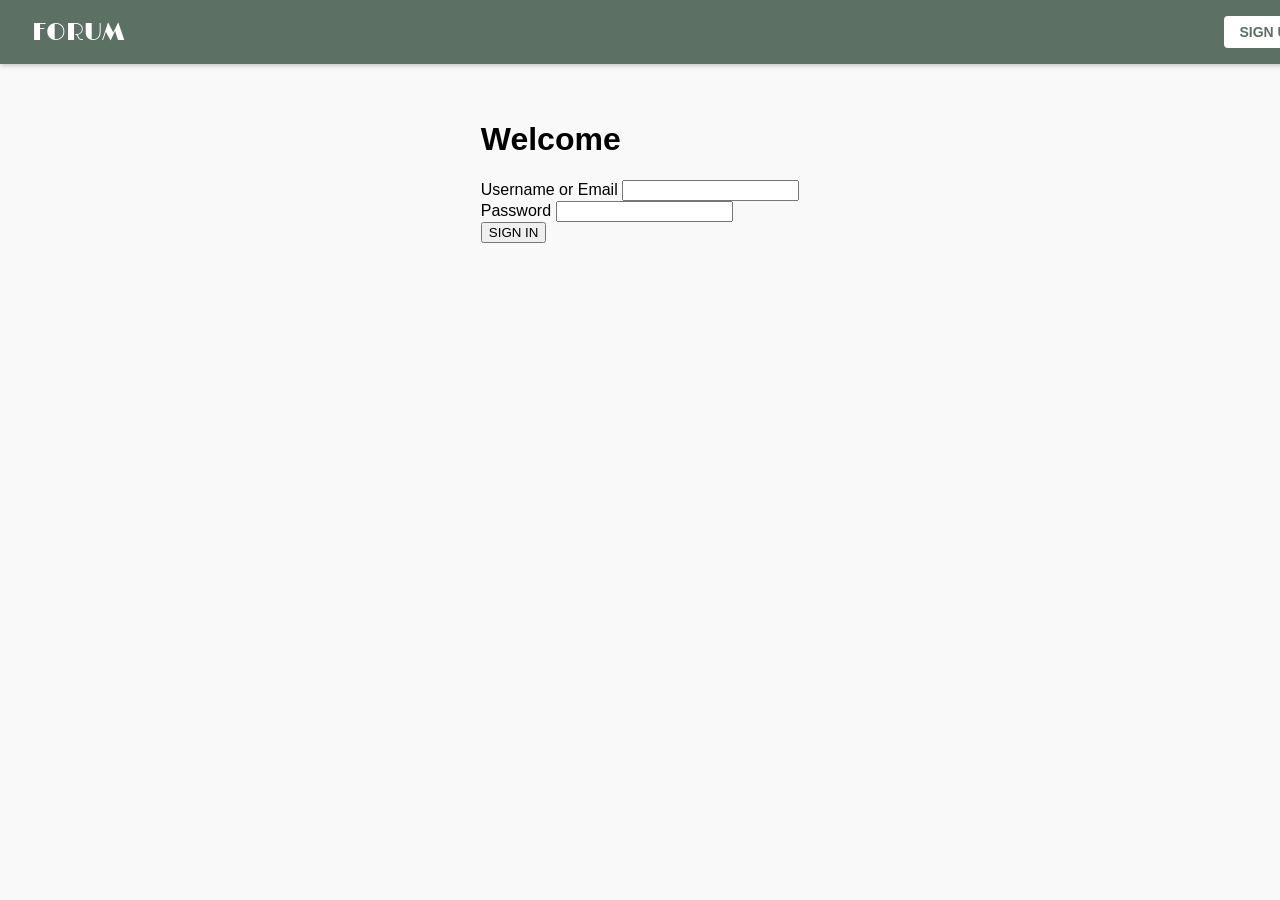
==== frontend/index.html @ 56137d8d "added functionality" ====
<!DOCTYPE html>
<html lang="en">
  <head>
    <meta charset="UTF-8" />
    <meta name="viewport" content="width=device-width, initial-scale=1.0" />
    <link rel="stylesheet" type="text/css" href="styles.css" />
    <title>real-time-forum</title>
  </head>
  <body>
    <header>
      <div class="logo">FORUM</div>
      <div class="nav-right"></div>
    </header>
    <div class="container"></div>
    <script src="js/utils.js"></script>
    <script src="js/auth.js"></script>
    <script src="js/post.js"></script>
    <script src="js/home.js"></script>
    <script src="js/index.js"></script>
  </body>
</html>
---- frontend/styles.css ----
/* Import fonts */
@import url('https://fonts.googleapis.com/css2?family=Material+Symbols+Outlined');
@import url('https://fonts.googleapis.com/css2?family=Limelight&display=swap');

/* General body styling */
body {
    font-family: Arial, sans-serif;
    background: #f9f9f9;
    margin: 0;
    padding: 0;
    height: 100vh;
    display: flex;
    flex-direction: column;
    overflow: auto;
}

/* Header */
header {
    display: flex;
    justify-content: space-between;
    align-items: center;
    padding: 1rem 2rem;
    background-color: #5C7164;
    color: white;
    position: fixed;
    top: 0;
    width: 100%;
    z-index: 1000;
    box-shadow: 0 2px 5px rgba(0, 0, 0, 0.2);
}

header .logo {
    font-family: 'Limelight', Helvetica, sans-serif;
    font-size: 24px;
    cursor: pointer;
}

header .nav-right {
    display: flex;
    align-items: center;
    gap: 15px;
}

header .nav-right button {
    padding: 8px 15px;
    background-color: white;
    color: #5C7164;
    border: none;
    border-radius: 4px;
    cursor: pointer;
    font-size: 14px;
    font-weight: bold;
}

header .nav-right button:hover {
    background-color: #e5f0e5;
}

/* Main container */
.container {
    margin-top: 80px;
    padding: 20px;
    display: flex;
    flex-direction: column;
    gap: 20px;
    align-items: center;
}

/* Post Board */
post-board {
    display: flex;
    flex-direction: column;
    gap: 20px;
    width: 100%;
    max-width: 800px;
}

/* Post Element */
post-element {
    display: flex;
    flex-direction: column;
    padding: 15px;
    border: 1px solid #ddd;
    border-radius: 5px;
    background-color: #fff;
    box-shadow: 0 2px 5px rgba(0, 0, 0, 0.1);
    transition: transform 0.2s ease, box-shadow 0.2s ease;
    cursor: pointer;
}

post-element:hover {
    transform: translateY(-3px);
    box-shadow: 0 4px 10px rgba(0, 0, 0, 0.2);
}

post-element .post-header {
    display: flex;
    justify-content: space-between;
    align-items: center;
    margin-bottom: 10px;
}

post-element .post-header h3 {
    margin: 0;
    font-size: 20px;
    color: #5C7164;
}

post-element .post-header p {
    margin: 0;
    font-size: 14px;
    color: #888;
}

post-element .post-body {
    margin-bottom: 10px;
    font-size: 16px;
    color: #333;
}

post-element .post-footer {
    font-size: 12px;
    color: #888;
    text-align: right;
}

/* Post Form */
post-form {
    display: flex;
    flex-direction: column;
    gap: 10px;
    padding: 15px;
    border: 1px solid #ddd;
    border-radius: 5px;
    background-color: #fff;
    box-shadow: 0 2px 5px rgba(0, 0, 0, 0.1);
    width: 100%;
    max-width: 800px;
}

post-form input[type="text"],
post-form textarea,
post-form select {
    width: 100%;
    padding: 10px;
    border: 1px solid #ccc;
    border-radius: 4px;
    font-size: 16px;
}

post-form button {
    align-self: flex-end;
    padding: 10px 20px;
    background-color: #5C7164;
    color: white;
    border: none;
    border-radius: 4px;
    cursor: pointer;
    font-size: 14px;
    font-weight: bold;
}

post-form button:hover {
    background-color: #74907f;
}

/* User List */
user-list {
    display: flex;
    flex-direction: column;
    gap: 10px;
    width: 100%;
    max-width: 300px;
}

user-element {
    padding: 10px;
    border: 1px solid #ddd;
    border-radius: 5px;
    background-color: #fff;
    cursor: pointer;
    transition: background-color 0.2s;
}

/* Footer */
footer {
    background-color: #5C7164;
    color: white;
    text-align: center;
    padding: 1rem 0;
    position: fixed;
    bottom: 0;
    width: 100%;
    z-index: 1000;
}
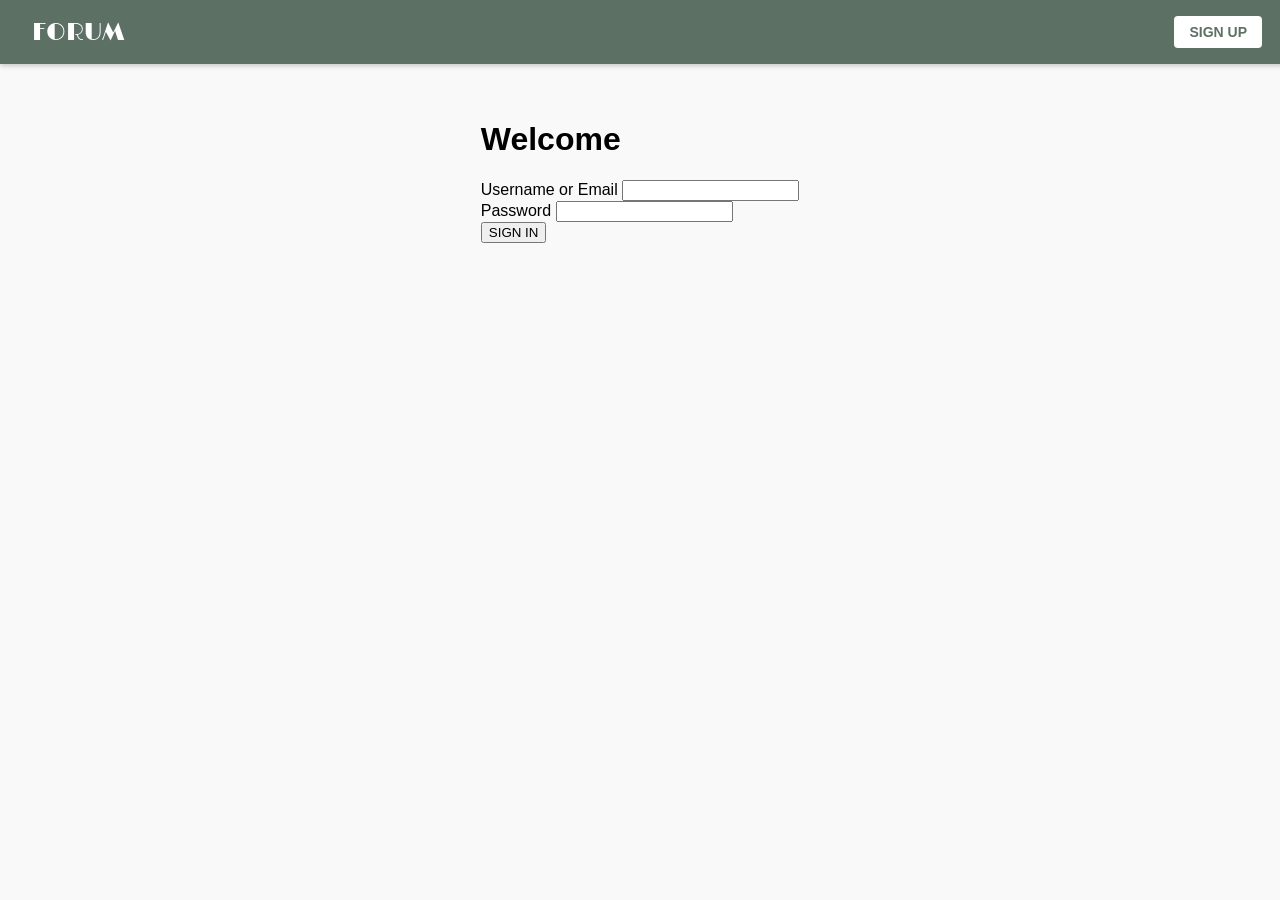
==== commit f46fff9f: "changed messages" ====
--- a/frontend/index.html
+++ b/frontend/index.html
@@ -4,6 +4,7 @@
     <meta charset="UTF-8" />
     <meta name="viewport" content="width=device-width, initial-scale=1.0" />
     <link rel="stylesheet" type="text/css" href="styles.css" />
+    <link rel="icon" type="image/png" href="/favicon.ico" />
     <title>real-time-forum</title>
   </head>
   <body>
--- a/frontend/styles.css
+++ b/frontend/styles.css
@@ -39,6 +39,7 @@
     display: flex;
     align-items: center;
     gap: 15px;
+    padding-right: 50px;
 }
 
 header .nav-right button {
@@ -86,6 +87,7 @@
     box-shadow: 0 2px 5px rgba(0, 0, 0, 0.1);
     transition: transform 0.2s ease, box-shadow 0.2s ease;
     cursor: pointer;
+    margin-top: 10px;
 }
 
 post-element:hover {
@@ -134,14 +136,13 @@
     border-radius: 5px;
     background-color: #fff;
     box-shadow: 0 2px 5px rgba(0, 0, 0, 0.1);
-    width: 100%;
     max-width: 800px;
 }
 
 post-form input[type="text"],
 post-form textarea,
 post-form select {
-    width: 100%;
+    width: 90%;
     padding: 10px;
     border: 1px solid #ccc;
     border-radius: 4px;
@@ -158,22 +159,146 @@
     cursor: pointer;
     font-size: 14px;
     font-weight: bold;
+    margin-top: 10px;
 }
 
 post-form button:hover {
     background-color: #74907f;
 }
 
+/* Chat Window */
+chat-window {
+    position: fixed;
+    bottom: 20px;
+    right: 20px;
+    width: 300px;
+    max-height: 400px;
+    background-color: #fff;
+    border: 1px solid #ddd;
+    border-radius: 5px;
+    box-shadow: 0 4px 8px rgba(0, 0, 0, 0.2);
+    display: flex;
+    flex-direction: column;
+    z-index: 1000;
+    overflow: hidden;
+}
+
+/* Chat Header */
+chat-window .chat-header {
+    display: flex;
+    justify-content: space-between;
+    align-items: center;
+    background-color: #5C7164;
+    color: white;
+    padding: 10px;
+    border-top-left-radius: 5px;
+    border-top-right-radius: 5px;
+    font-size: 16px;
+    font-weight: bold;
+}
+
+chat-window .chat-header button {
+    background: none;
+    border: none;
+    color: white;
+    font-size: 18px;
+    cursor: pointer;
+}
+
+chat-window .chat-header button:hover {
+    color: #ddd;
+}
+
+/* Chat Body */
+chat-window .chat-body {
+    flex: 1;
+    overflow-y: auto;
+    padding: 10px;
+    background-color: #f9f9f9;
+    display: flex;
+    flex-direction: column;
+    gap: 10px;
+}
+
+/* Chat Footer */
+chat-window .chat-footer {
+    display: flex;
+    padding: 10px;
+    border-top: 1px solid #ddd;
+    background-color: #fff;
+}
+
+chat-window .chat-footer textarea {
+    flex: 1;
+    resize: none;
+    padding: 5px;
+    border: 1px solid #ccc;
+    border-radius: 4px;
+    font-size: 14px;
+}
+
+chat-window .chat-footer button {
+    margin-left: 5px;
+    padding: 5px 10px;
+    background-color: #5C7164;
+    color: white;
+    border: none;
+    border-radius: 4px;
+    cursor: pointer;
+    font-size: 14px;
+}
+
+chat-window .chat-footer button:hover {
+    background-color: #74907f;
+}
+
+/* Chat Message */
+chat-message {
+    display: flex;
+    flex-direction: column;
+    gap: 5px;
+    list-style-type: none;
+}
+
+chat-message .chat-username {
+    font-weight: bold;
+    color: #5C7164;
+    font-size: 14px;
+}
+
+chat-message .chat-time {
+    font-size: 10px;
+    color: #888;
+    margin-left: 5px;
+}
+
+chat-message .chat-content {
+    font-size: 14px;
+    color: #333;
+    margin-top: 3px;
+}
+
+/* Typing Indicator */
+.typing {
+    font-style: italic;
+    color: #888;
+}
+
 /* User List */
-user-list {
+#user-list {
     display: flex;
     flex-direction: column;
     gap: 10px;
-    width: 100%;
-    max-width: 300px;
-}
-
+    list-style-type: none; 
+    padding: 0;
+    margin: 0;
+}
+
+/* User Element */
 user-element {
+    display: flex;
+    align-items: center;
+    justify-content: space-between;
     padding: 10px;
     border: 1px solid #ddd;
     border-radius: 5px;
@@ -192,4 +317,33 @@
     bottom: 0;
     width: 100%;
     z-index: 1000;
+}
+
+/* test */
+.content-container {
+    display: flex;
+    justify-content: space-between;
+    align-items: start;
+    max-width: 1200px;
+    margin: 0 auto;
+    padding: 20px;
+}
+
+.chat-sidebar {
+    position: fixed;
+    top: 90px; /* Position just below the header */
+    right: 10px;
+    bottom: 90px;
+    width: 20%;
+    max-height: calc(100vh - 90px - 70px);
+    background: white;
+    border: 1px solid #ccc;
+    border-radius: 10px;
+    box-shadow: 0 4px 8px rgba(0,0,0,0.2);
+    overflow-y: auto;
+    padding: 10px;
+}
+
+.posts-section {
+    width: 75%;
 }
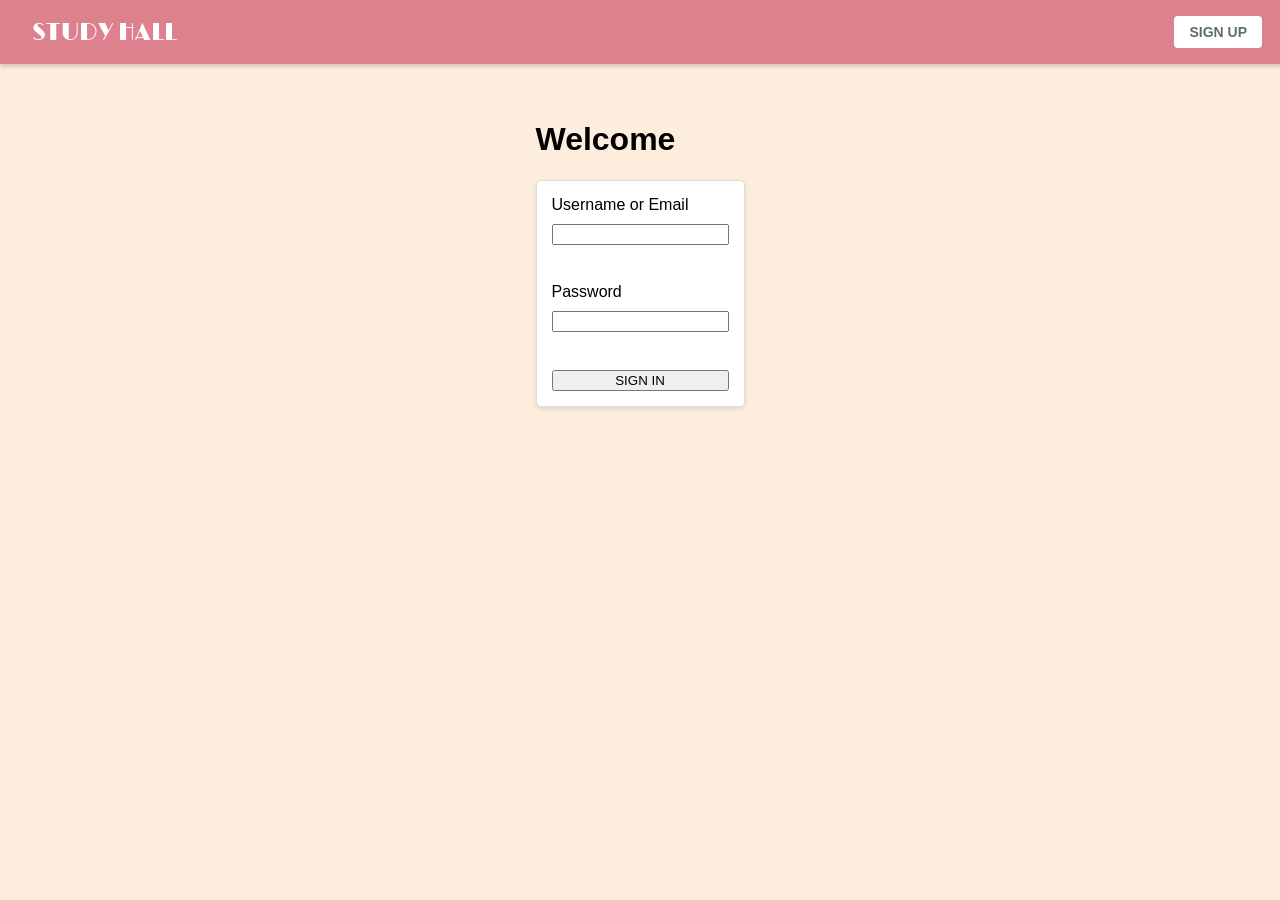
==== commit 16d6f633: "fixed issues, changed topics" ====
--- a/frontend/index.html
+++ b/frontend/index.html
@@ -4,12 +4,12 @@
     <meta charset="UTF-8" />
     <meta name="viewport" content="width=device-width, initial-scale=1.0" />
     <link rel="stylesheet" type="text/css" href="styles.css" />
-    <link rel="icon" type="image/png" href="/favicon.ico" />
+    <link rel="icon" type="image/png" href="/favicon.ico" />    
     <title>real-time-forum</title>
   </head>
   <body>
     <header>
-      <div class="logo">FORUM</div>
+      <div class="logo">STUDY HALL</div>
       <div class="nav-right"></div>
     </header>
     <div class="container"></div>
--- a/frontend/styles.css
+++ b/frontend/styles.css
@@ -5,7 +5,7 @@
 /* General body styling */
 body {
     font-family: Arial, sans-serif;
-    background: #f9f9f9;
+    background: #FDEDDC;
     margin: 0;
     padding: 0;
     height: 100vh;
@@ -20,7 +20,7 @@
     justify-content: space-between;
     align-items: center;
     padding: 1rem 2rem;
-    background-color: #5C7164;
+    background-color: #de818e;
     color: white;
     position: fixed;
     top: 0;
@@ -72,12 +72,17 @@
     display: flex;
     flex-direction: column;
     gap: 20px;
-    width: 100%;
-    max-width: 800px;
+}
+
+home-page {
+    display: flex;
+    align-self: center;
+    flex-direction: column;
+    width: clamp(300px, 100%, 800px);
 }
 
 /* Post Element */
-post-element {
+post-element.post {
     display: flex;
     flex-direction: column;
     padding: 15px;
@@ -87,40 +92,40 @@
     box-shadow: 0 2px 5px rgba(0, 0, 0, 0.1);
     transition: transform 0.2s ease, box-shadow 0.2s ease;
     cursor: pointer;
-    margin-top: 10px;
-}
-
-post-element:hover {
+    margin: 10px 0;
+}
+
+post-element.post:hover {
     transform: translateY(-3px);
     box-shadow: 0 4px 10px rgba(0, 0, 0, 0.2);
 }
 
-post-element .post-header {
+post-element.post .post-header {
     display: flex;
     justify-content: space-between;
     align-items: center;
     margin-bottom: 10px;
 }
 
-post-element .post-header h3 {
+post-element.post .post-header h3 {
     margin: 0;
     font-size: 20px;
     color: #5C7164;
 }
 
-post-element .post-header p {
-    margin: 0;
-    font-size: 14px;
-    color: #888;
-}
-
-post-element .post-body {
+post-element.post .post-header p {
+    margin: 0;
+    font-size: 14px;
+    color: #888;
+}
+
+post-element.post .post-body {
     margin-bottom: 10px;
     font-size: 16px;
     color: #333;
 }
 
-post-element .post-footer {
+post-element.post .post-footer {
     font-size: 12px;
     color: #888;
     text-align: right;
@@ -147,6 +152,7 @@
     border: 1px solid #ccc;
     border-radius: 4px;
     font-size: 16px;
+    margin: 5px 0;
 }
 
 post-form button {
@@ -252,27 +258,37 @@
     background-color: #74907f;
 }
 
+#chat-list {
+    list-style-type: none;
+    margin: 0;
+    padding: 0;
+}
+
 /* Chat Message */
-chat-message {
-    display: flex;
-    flex-direction: column;
-    gap: 5px;
-    list-style-type: none;
-}
-
-chat-message .chat-username {
+.chat-message {
+    display: flex;
+    flex-direction: column;
+    padding: 4px;
+    border: solid 1px #ddd;
+    border-radius: 5px; 
+    padding: 6px 4px;
+    margin: 3px 0;
+}
+
+.chat-message .chat-username {
     font-weight: bold;
     color: #5C7164;
     font-size: 14px;
 }
 
-chat-message .chat-time {
+.chat-message .chat-time {
     font-size: 10px;
     color: #888;
     margin-left: 5px;
-}
-
-chat-message .chat-content {
+    font-weight: normal;
+}
+
+.chat-message .chat-content {
     font-size: 14px;
     color: #333;
     margin-top: 3px;
@@ -288,12 +304,20 @@
 #user-list {
     display: flex;
     flex-direction: column;
-    gap: 10px;
     list-style-type: none; 
     padding: 0;
     margin: 0;
 }
 
+/* Use get notification and jumps to the top */
+#latest-list {
+    display: flex;
+    flex-direction: column;
+    list-style-type: none; 
+    padding: 0;
+    margin: 0;
+}
+
 /* User Element */
 user-element {
     display: flex;
@@ -305,6 +329,32 @@
     background-color: #fff;
     cursor: pointer;
     transition: background-color 0.2s;
+    
+}
+
+user-list h3 {
+    text-align: center;
+    color: #5C7164;
+    font-size: 18px;
+    margin-bottom: 10px;
+}
+
+user-element:hover {
+    background-color: #f0f0f0;
+}
+
+user-element[online] {
+    border-left: 5px solid #768550;
+}
+
+user-element[notification] {
+    background-color: #ffefc1;
+}
+
+user-element[typing]::after {
+    content: " (typing...)";
+    font-style: italic;
+    color: #888;
 }
 
 /* Footer */
@@ -334,16 +384,75 @@
     top: 90px; /* Position just below the header */
     right: 10px;
     bottom: 90px;
-    width: 20%;
+    width: 15%;
     max-height: calc(100vh - 90px - 70px);
-    background: white;
     border: 1px solid #ccc;
     border-radius: 10px;
     box-shadow: 0 4px 8px rgba(0,0,0,0.2);
     overflow-y: auto;
     padding: 10px;
+    background-color: #EBF6D0;
+}
+
+.user-container ul{
+    gap: 6px;
+    display: flex;
+    flex-direction: column;
 }
 
 .posts-section {
     width: 75%;
+}
+
+.posts-section-post{
+    width: 75%;
+}
+
+.comments-container {
+    display: flex;
+    flex-direction: column;
+    gap: 10px;
+    padding: 10px;
+    border: 1px solid #ddd;
+    border-radius: 5px;
+    background-color: #fff;
+    box-shadow: 0 2px 5px rgba(0, 0, 0, 0.1);
+    margin: 10px 0;
+}
+
+/* Specific styles for comments */
+post-element.post-full.comment {
+    background-color: #fff1f1;
+    display: flex;
+    flex-direction: column;
+    padding: 15px;
+    border: 1px solid #ddd;
+    border-radius: 5px;
+    margin: 8px 8px;
+}
+
+post-element.comment .post-header {
+    font-size: 0.9rem; /* Smaller font size for comment headers */
+    color: #555; /* Subtle text color */
+}
+
+post-element.comment .post-body {
+    font-size: 0.95rem; /* Slightly smaller font size for comment content */
+}
+
+post-element.comment .post-footer {
+    font-size: 12px;
+    color: #888;
+    text-align: right;
+}
+
+#auth-form {
+    display: flex;
+    flex-direction: column;
+    gap: 10px;
+    padding: 15px;
+    border: 1px solid #ddd;
+    border-radius: 5px;
+    background-color: #fff;
+    box-shadow: 0 2px 5px rgba(0, 0, 0, 0.1);
 }
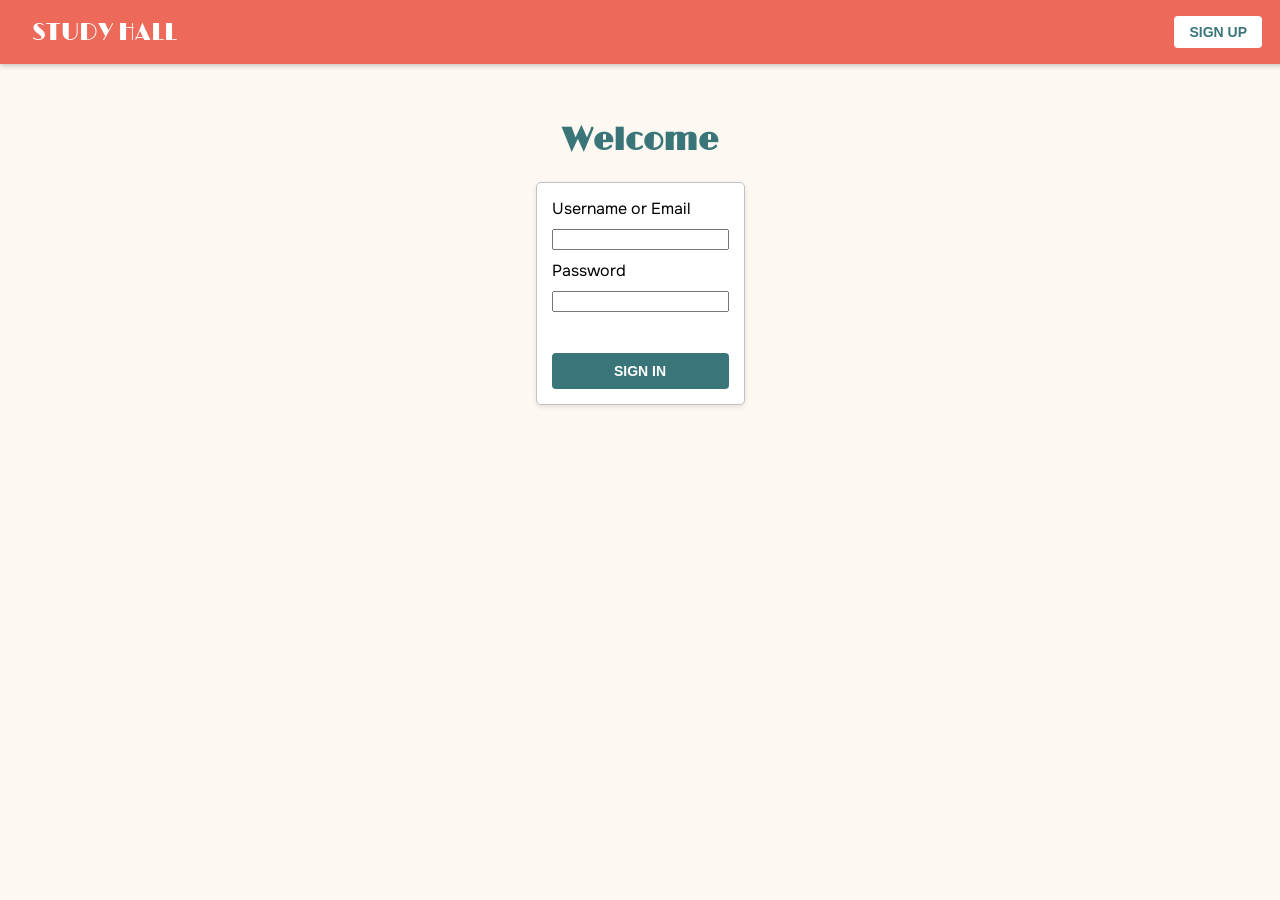
==== commit 0bc7d2c0: "fixed more styling and favicon" ====
--- a/frontend/index.html
+++ b/frontend/index.html
@@ -4,7 +4,7 @@
     <meta charset="UTF-8" />
     <meta name="viewport" content="width=device-width, initial-scale=1.0" />
     <link rel="stylesheet" type="text/css" href="styles.css" />
-    <link rel="icon" type="image/png" href="/favicon.ico" />    
+    <link rel="icon" type="image/png" href="favicon.ico" />    
     <title>real-time-forum</title>
   </head>
   <body>
--- a/frontend/styles.css
+++ b/frontend/styles.css
@@ -1,11 +1,35 @@
 /* Import fonts */
 @import url('https://fonts.googleapis.com/css2?family=Material+Symbols+Outlined');
 @import url('https://fonts.googleapis.com/css2?family=Limelight&display=swap');
+@import url('https://fonts.googleapis.com/css2?family=Funnel+Sans:ital,wght@0,300..800;1,300..800&display=swap');
+@import url('https://fonts.googleapis.com/css2?family=Onest:wght@100..900&display=swap');
+
+@keyframes notification-bounce {
+    0% {
+        transform: translateY(0);
+    }
+    50% {
+        transform: translateY(-5px);
+    }
+    100% {
+        transform: translateY(0);
+    }
+}
+
+:root {
+    --red: #ed6a5a;
+    --lightred: #fff9f8;
+    --blue: #3a7579;
+    --bluehover: #5da1a5;
+    --lightblue: #caebe6;
+    --background-color: #fdf8f2;
+    --border: #c2c2c2;
+}
 
 /* General body styling */
 body {
-    font-family: Arial, sans-serif;
-    background: #FDEDDC;
+    font-family: 'Onest', Arial, sans-serif;
+    background: var(--background-color);
     margin: 0;
     padding: 0;
     height: 100vh;
@@ -20,7 +44,7 @@
     justify-content: space-between;
     align-items: center;
     padding: 1rem 2rem;
-    background-color: #de818e;
+    background-color: var(--red);
     color: white;
     position: fixed;
     top: 0;
@@ -45,7 +69,7 @@
 header .nav-right button {
     padding: 8px 15px;
     background-color: white;
-    color: #5C7164;
+    color: var(--blue);
     border: none;
     border-radius: 4px;
     cursor: pointer;
@@ -54,7 +78,7 @@
 }
 
 header .nav-right button:hover {
-    background-color: #e5f0e5;
+    background-color: #f0f0f0;
 }
 
 /* Main container */
@@ -81,12 +105,30 @@
     width: clamp(300px, 100%, 800px);
 }
 
+h1 {
+    font-family: 'Limelight', Helvetica, sans-serif;
+    color: var(--blue);
+}
+
+h2 {
+    font-family: 'Limelight', Helvetica, sans-serif;
+    font-size: 34px;
+    color: var(--blue);
+    margin: 16px 0;
+}
+
+h4 {
+    font-family: 'Limelight', Helvetica, sans-serif;
+    font-size: 20px;
+    color: var(--blue);
+}
+
 /* Post Element */
 post-element.post {
     display: flex;
     flex-direction: column;
     padding: 15px;
-    border: 1px solid #ddd;
+    border: 1px solid var(--border);
     border-radius: 5px;
     background-color: #fff;
     box-shadow: 0 2px 5px rgba(0, 0, 0, 0.1);
@@ -110,7 +152,7 @@
 post-element.post .post-header h3 {
     margin: 0;
     font-size: 20px;
-    color: #5C7164;
+    color: var(--blue);
 }
 
 post-element.post .post-header p {
@@ -131,23 +173,29 @@
     text-align: right;
 }
 
+#post-form {
+    display: flex;
+    flex-direction: column;
+
+}
+
 /* Post Form */
 post-form {
     display: flex;
     flex-direction: column;
     gap: 10px;
     padding: 15px;
-    border: 1px solid #ddd;
+    border: 1px solid var(--border);
     border-radius: 5px;
     background-color: #fff;
     box-shadow: 0 2px 5px rgba(0, 0, 0, 0.1);
-    max-width: 800px;
 }
 
 post-form input[type="text"],
 post-form textarea,
 post-form select {
-    width: 90%;
+    font-family: 'Onest', Arial, sans-serif;
+    /* width: 90%; */
     padding: 10px;
     border: 1px solid #ccc;
     border-radius: 4px;
@@ -156,9 +204,9 @@
 }
 
 post-form button {
-    align-self: flex-end;
+    align-self: flex-start;
     padding: 10px 20px;
-    background-color: #5C7164;
+    background-color: var(--blue);
     color: white;
     border: none;
     border-radius: 4px;
@@ -169,7 +217,7 @@
 }
 
 post-form button:hover {
-    background-color: #74907f;
+    background-color: var(--bluehover);
 }
 
 /* Chat Window */
@@ -180,7 +228,7 @@
     width: 300px;
     max-height: 400px;
     background-color: #fff;
-    border: 1px solid #ddd;
+    border: 1px solid var(--border);
     border-radius: 5px;
     box-shadow: 0 4px 8px rgba(0, 0, 0, 0.2);
     display: flex;
@@ -194,7 +242,7 @@
     display: flex;
     justify-content: space-between;
     align-items: center;
-    background-color: #5C7164;
+    background-color: var(--blue);
     color: white;
     padding: 10px;
     border-top-left-radius: 5px;
@@ -212,7 +260,7 @@
 }
 
 chat-window .chat-header button:hover {
-    color: #ddd;
+    color: var(--border);
 }
 
 /* Chat Body */
@@ -220,7 +268,6 @@
     flex: 1;
     overflow-y: auto;
     padding: 10px;
-    background-color: #f9f9f9;
     display: flex;
     flex-direction: column;
     gap: 10px;
@@ -230,7 +277,7 @@
 chat-window .chat-footer {
     display: flex;
     padding: 10px;
-    border-top: 1px solid #ddd;
+    border-top: 1px solid var(--border);
     background-color: #fff;
 }
 
@@ -244,18 +291,20 @@
 }
 
 chat-window .chat-footer button {
-    margin-left: 5px;
-    padding: 5px 10px;
-    background-color: #5C7164;
+    align-self: flex-end;
+    padding: 8px 16px;
+    background-color: var(--blue);
     color: white;
     border: none;
     border-radius: 4px;
     cursor: pointer;
     font-size: 14px;
+    font-weight: bold;
+    margin-left: 8px;
 }
 
 chat-window .chat-footer button:hover {
-    background-color: #74907f;
+    background-color: var(--bluehover);
 }
 
 #chat-list {
@@ -264,27 +313,52 @@
     padding: 0;
 }
 
+@keyframes message-appear {
+    0% {
+        opacity: 0;
+        transform: translateY(10px); /* Start slightly below */
+    }
+    100% {
+        opacity: 1;
+        transform: translateY(0); /* End at its original position */
+    }
+}
 /* Chat Message */
 .chat-message {
     display: flex;
     flex-direction: column;
-    padding: 4px;
-    border: solid 1px #ddd;
-    border-radius: 5px; 
     padding: 6px 4px;
-    margin: 3px 0;
+    margin: 6px 0;
+    opacity: 0; /* Start invisible */
+    animation: message-appear 0.3s ease forwards; /* Apply the animation */
+}
+
+.chat-message.sent {
+    align-self: flex-end;
+    border: solid 1px var(--border);
+    border-radius: 10px 10px 0 10px; 
+    background-color: #edfcf9;;
+    text-align: right;
+}
+  
+.chat-message.received {
+    align-self: flex-start;
+    border: solid 1px var(--border);
+    border-radius: 10px 10px 10px 0; 
+    background-color: #ffffff;
+    text-align: left;
 }
 
 .chat-message .chat-username {
     font-weight: bold;
-    color: #5C7164;
+    color: var(--blue);
     font-size: 14px;
 }
 
 .chat-message .chat-time {
     font-size: 10px;
     color: #888;
-    margin-left: 5px;
+    margin: 0 5px;
     font-weight: normal;
 }
 
@@ -292,17 +366,44 @@
     font-size: 14px;
     color: #333;
     margin-top: 3px;
+    word-wrap: break-word; /* Allow long words to break */
 }
 
 /* Typing Indicator */
-.typing {
+.typing.received {
     font-style: italic;
     color: #888;
+    background-color: #fff;
+    border: none;
+    border-radius: 0; 
+}
+
+.typing .chat-username {
+    display: none; /* Hide the username when typing indicator is active */
+}
+
+.typing .chat-content{
+    animation: typing-fade 1s linear infinite;
+} 
+
+@keyframes typing-fade {
+    0% {
+        color: #d6d6d6; /* Initial color */
+    }
+  
+    50% {
+        color: #555; /* Slightly darker color */
+    }
+  
+    100% {
+        color: #d6d6d6; /* Back to initial color */
+    }
 }
 
 /* User List */
 #user-list {
     display: flex;
+    gap: 6px;
     flex-direction: column;
     list-style-type: none; 
     padding: 0;
@@ -312,10 +413,11 @@
 /* Use get notification and jumps to the top */
 #latest-list {
     display: flex;
+    gap: 6px;
     flex-direction: column;
     list-style-type: none; 
     padding: 0;
-    margin: 0;
+    margin: 0 0 6px 0;
 }
 
 /* User Element */
@@ -324,17 +426,16 @@
     align-items: center;
     justify-content: space-between;
     padding: 10px;
-    border: 1px solid #ddd;
-    border-radius: 5px;
-    background-color: #fff;
-    cursor: pointer;
-    transition: background-color 0.2s;
-    
+    border: 1px solid var(--border);
+    border-radius: 5px;
+    background-color: #fff;
+    cursor: pointer;
+    transition: background-color 0.2s ease;
 }
 
 user-list h3 {
     text-align: center;
-    color: #5C7164;
+    color: var(--blue);
     font-size: 18px;
     margin-bottom: 10px;
 }
@@ -344,11 +445,12 @@
 }
 
 user-element[online] {
-    border-left: 5px solid #768550;
+    border-left: 5px solid var(--blue);
 }
 
 user-element[notification] {
-    background-color: #ffefc1;
+    background-color: #fff7de;
+    animation: notification-bounce 0.5s ease-in-out;
 }
 
 user-element[typing]::after {
@@ -359,7 +461,7 @@
 
 /* Footer */
 footer {
-    background-color: #5C7164;
+    background-color: var(--blue);
     color: white;
     text-align: center;
     padding: 1rem 0;
@@ -391,13 +493,11 @@
     box-shadow: 0 4px 8px rgba(0,0,0,0.2);
     overflow-y: auto;
     padding: 10px;
-    background-color: #EBF6D0;
-}
-
-.user-container ul{
-    gap: 6px;
-    display: flex;
-    flex-direction: column;
+    background-color: var(--lightblue);
+}
+
+.chat-sidebar h3 {
+    font-family: 'Limelight', Helvetica, sans-serif;
 }
 
 .posts-section {
@@ -408,25 +508,43 @@
     width: 75%;
 }
 
+
+/* Post Element */
+.posts-section-post post-element.post {
+    display: flex;
+    flex-direction: column;
+    padding: 15px;
+    border: 1px solid var(--border);
+    border-radius: 5px;
+    background-color: #fff;
+    box-shadow: 0 2px 5px rgba(0, 0, 0, 0.1);
+    cursor: auto;
+    margin: 10px 0;
+}
+
+.posts-section-post post-element.post:hover {
+    transform: none;
+}
+
 .comments-container {
     display: flex;
     flex-direction: column;
     gap: 10px;
     padding: 10px;
-    border: 1px solid #ddd;
-    border-radius: 5px;
-    background-color: #fff;
+    border: 1px solid var(--border);
+    border-radius: 5px;
+    background-color: var(--lightblue);
     box-shadow: 0 2px 5px rgba(0, 0, 0, 0.1);
     margin: 10px 0;
 }
 
 /* Specific styles for comments */
 post-element.post-full.comment {
-    background-color: #fff1f1;
+    background-color: #fff;
     display: flex;
     flex-direction: column;
     padding: 15px;
-    border: 1px solid #ddd;
+    border: 1px solid var(--border);
     border-radius: 5px;
     margin: 8px 8px;
 }
@@ -446,13 +564,91 @@
     text-align: right;
 }
 
+auth-page {
+    display: flex;
+    flex-direction: column;
+    justify-content: center;
+    align-items: center;
+    width: 100%;
+}
+
+
 #auth-form {
     display: flex;
     flex-direction: column;
     gap: 10px;
     padding: 15px;
-    border: 1px solid #ddd;
+    border: 1px solid var(--border);
     border-radius: 5px;
     background-color: #fff;
     box-shadow: 0 2px 5px rgba(0, 0, 0, 0.1);
+}
+
+
+.btn {
+    padding: 10px 20px;
+    background-color: var(--blue);
+    color: white;
+    border: none;
+    border-radius: 4px;
+    cursor: pointer;
+    font-size: 14px;
+    font-weight: bold;
+}
+
+post-form button:hover {
+    background-color: var(--bluehover);
+}
+
+.error-message {
+    color: #e74c3c;
+    margin-bottom: 15px;
+    font-size: 14px;
+    text-align: center;
+    padding: 8px;
+    background-color: rgba(231, 76, 60, 0.1);
+    border-radius: 4px;
+  }
+
+.hidden {
+    display: none;
+}
+
+.post-categories {
+    margin: 14px 0;
+    display: flex;
+    flex-direction: row;
+    justify-content: flex-start;
+    align-items: center;
+    flex-wrap: wrap;
+    gap: 10px;
+}
+
+.post-categories span {
+    font-size: 18px;
+    color: var(--blue);
+}
+
+.post-categories input[type="radio"] {
+    display: none;
+}
+
+.post-categories label {
+    padding: 6px 8px;
+    border: none;
+    border-radius: 5px;
+    background-color: var(--lightblue);
+    cursor: pointer;
+    transition: background-color 0.2s ease;
+    margin: 2px;
+    border: 1px solid var(--border);
+}
+
+.post-categories label:hover {
+    background-color: #7bc5bb;
+}
+
+.post-categories input[type="radio"]:checked + label {
+    background-color: var(--blue);
+    color: white;
 }
